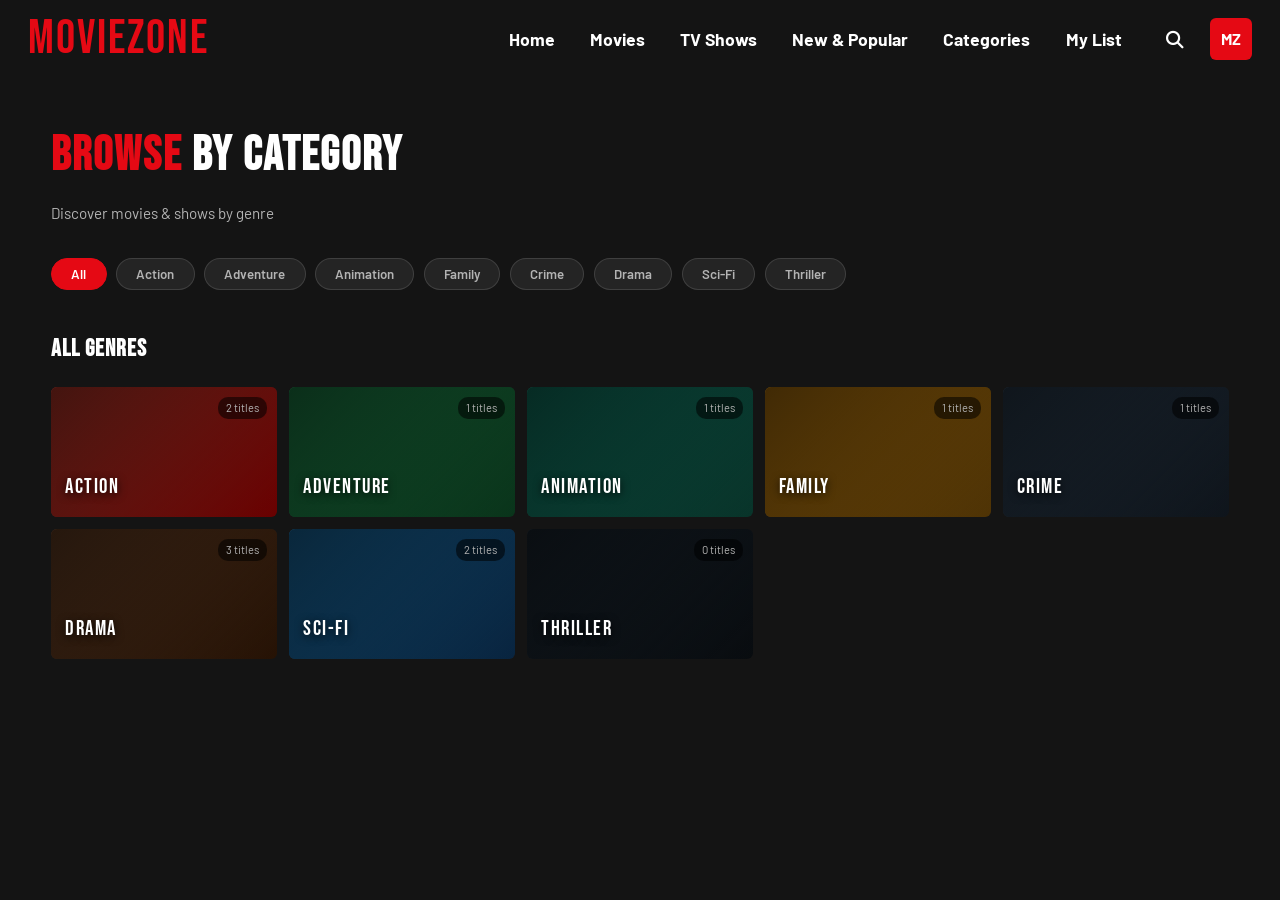
==== Categories (2).html @ 54a7c3cd "Add files via upload" ====
<!DOCTYPE html>
<html lang="en">
<head>
  <meta charset="UTF-8" />
  <meta name="viewport" content="width=device-width, initial-scale=1.0" />
  <title>MovieZone — Categories</title>

  <link rel="preconnect" href="https://fonts.googleapis.com">
  <link rel="preconnect" href="https://fonts.gstatic.com" crossorigin>
  <link href="https://fonts.googleapis.com/css2?family=Bebas+Neue&family=Barlow:wght@300;400;500;600;700&display=swap" rel="stylesheet">
  <link rel="stylesheet" href="https://cdnjs.cloudflare.com/ajax/libs/font-awesome/6.5.0/css/all.min.css">
  <link rel="stylesheet" href="moviezone.css">

  <style>
    /* ============================================
       CATEGORIES PAGE — Extra Styles
       ============================================ */

    .categories-page {
      padding-top: calc(var(--nav-height) + 50px);
      padding-bottom: 80px;
      min-height: 100vh;
    }

    /* ── Page Header ── */
    .categories-header { padding: 0 4% 2rem; }

    .categories-header__title {
      font-family: var(--font-display);
      font-size: clamp(2rem, 5vw, 3rem);
      letter-spacing: 2px;
      color: var(--text-white);
    }

    .categories-header__title span { color: var(--red); }

    .categories-header__subtitle {
      margin-top: 0.4rem;
      font-size: 0.95rem;
      color: var(--text-dim);
    }

    /* ── Genre Filter Bar ── */
    .genre-filter {
      padding: 0 4% 2.5rem;
      display: flex;
      flex-wrap: wrap;
      gap: 0.6rem;
    }

    .genre-filter__btn {
      padding: 0.45rem 1.2rem;
      border-radius: 20px;
      font-size: 0.83rem;
      font-weight: 600;
      background: rgba(255,255,255,0.07);
      border: 1px solid rgba(255,255,255,0.12);
      color: var(--text-dim);
      cursor: pointer;
      transition: all var(--transition);
    }

    .genre-filter__btn:hover {
      background: rgba(229,9,20,0.15);
      border-color: var(--red);
      color: var(--text-white);
    }

    .genre-filter__btn.active {
      background: var(--red);
      border-color: var(--red);
      color: var(--text-white);
    }

    /* ── Genre Cards Grid ── */
    .genre-cards-section { padding: 0 4% 3rem; }

    .genre-cards-section__title {
      font-family: var(--font-display);
      font-size: 1.5rem;
      letter-spacing: 1px;
      color: var(--text-white);
      margin-bottom: 1.2rem;
    }

    .genre-cards-grid {
      display: grid;
      grid-template-columns: repeat(auto-fill, minmax(190px, 1fr));
      gap: 12px;
    }

    .genre-card {
      position: relative;
      height: 130px;
      border-radius: var(--radius-md);
      overflow: hidden;
      cursor: pointer;
      transition: transform 0.3s ease, box-shadow 0.3s ease;
    }

    .genre-card:hover {
      transform: scale(1.05);
      box-shadow: 0 8px 30px rgba(0,0,0,0.6);
    }

    .genre-card__bg {
      position: absolute;
      inset: 0;
      transition: transform 0.4s ease;
    }

    .genre-card:hover .genre-card__bg { transform: scale(1.1); }

    .genre-card__overlay {
      position: absolute;
      inset: 0;
      background: linear-gradient(135deg, rgba(0,0,0,0.65) 0%, rgba(0,0,0,0.15) 100%);
      transition: background var(--transition);
    }

    .genre-card:hover .genre-card__overlay {
      background: linear-gradient(135deg, rgba(229,9,20,0.55) 0%, rgba(0,0,0,0.25) 100%);
    }

    .genre-card__label {
      position: absolute;
      bottom: 14px;
      left: 14px;
      font-family: var(--font-display);
      font-size: 1.3rem;
      letter-spacing: 1.5px;
      color: var(--text-white);
      text-shadow: 0 2px 8px rgba(0,0,0,0.8);
    }

    .genre-card__count {
      position: absolute;
      top: 10px;
      right: 10px;
      background: rgba(0,0,0,0.55);
      color: var(--text-dim);
      font-size: 0.7rem;
      padding: 2px 8px;
      border-radius: 10px;
      backdrop-filter: blur(4px);
    }

    /* ── Movies Section ── */
    .movies-section { padding: 0 4%; }

    .movies-section__header {
      display: flex;
      align-items: center;
      justify-content: space-between;
      margin-bottom: 1.2rem;
    }

    .movies-section__title {
      font-family: var(--font-display);
      font-size: 1.6rem;
      letter-spacing: 1px;
      color: var(--text-white);
    }

    .movies-section__title span { color: var(--red); }

    .movies-section__count {
      font-size: 0.82rem;
      color: var(--text-muted);
    }

    .movies-grid {
      display: grid;
      grid-template-columns: repeat(auto-fill, minmax(165px, 1fr));
      gap: 8px;
    }

    .movies-grid .card { flex: unset; width: 100%; }

    /* ── Controls Bar ── */
    .controls-bar {
      padding: 0 4% 1.5rem;
      display: flex;
      align-items: center;
      justify-content: space-between;
      flex-wrap: wrap;
      gap: 0.8rem;
    }

    .controls-bar__left { display: flex; align-items: center; gap: 0.8rem; }

    .controls-bar__label { font-size: 0.82rem; color: var(--text-muted); }

    .sort-select {
      background: rgba(30,30,30,0.9);
      border: 1px solid rgba(255,255,255,0.12);
      color: var(--text-light);
      font-size: 0.83rem;
      padding: 0.4rem 2rem 0.4rem 0.8rem;
      border-radius: var(--radius-sm);
      cursor: pointer;
      transition: border-color var(--transition);
      appearance: none;
      -webkit-appearance: none;
      background-image: url("data:image/svg+xml,%3Csvg xmlns='http://www.w3.org/2000/svg' width='10' height='6'%3E%3Cpath d='M0 0l5 6 5-6z' fill='%23b3b3b3'/%3E%3C/svg%3E");
      background-repeat: no-repeat;
      background-position: right 0.6rem center;
    }

    .sort-select:focus { outline: none; border-color: var(--red); }

    .view-toggle { display: flex; gap: 0.4rem; }

    .view-toggle__btn {
      width: 34px;
      height: 34px;
      border-radius: var(--radius-sm);
      background: rgba(255,255,255,0.06);
      border: 1px solid rgba(255,255,255,0.1);
      color: var(--text-dim);
      display: flex;
      align-items: center;
      justify-content: center;
      cursor: pointer;
      transition: all var(--transition);
    }

    .view-toggle__btn.active,
    .view-toggle__btn:hover {
      background: var(--red);
      border-color: var(--red);
      color: var(--text-white);
    }

    /* ── Back Button ── */
    .back-btn {
      display: inline-flex;
      align-items: center;
      gap: 0.5rem;
      padding: 0 4% 1.5rem;
      font-size: 0.88rem;
      color: var(--text-dim);
      cursor: pointer;
      transition: color var(--transition);
      background: none;
      border: none;
    }

    .back-btn:hover { color: var(--text-white); }

    /* ── List View ── */
    .movies-list {
      display: flex;
      flex-direction: column;
      gap: 6px;
      padding: 0 4%;
    }

    .list-item {
      display: flex;
      align-items: center;
      gap: 1rem;
      background: rgba(255,255,255,0.03);
      border: 1px solid rgba(255,255,255,0.05);
      border-radius: var(--radius-sm);
      padding: 0.6rem 1rem;
      cursor: pointer;
      transition: background var(--transition), border-color var(--transition);
    }

    .list-item:hover {
      background: rgba(229,9,20,0.08);
      border-color: rgba(229,9,20,0.25);
    }

    .list-item__num {
      font-family: var(--font-display);
      font-size: 1.2rem;
      color: var(--text-muted);
      width: 28px;
      text-align: center;
      flex-shrink: 0;
    }

    .list-item__thumb {
      width: 80px;
      aspect-ratio: 16/9;
      border-radius: 3px;
      object-fit: cover;
      background: var(--bg-card);
      flex-shrink: 0;
    }

    .list-item__info { flex: 1; }

    .list-item__title {
      font-size: 0.9rem;
      font-weight: 600;
      color: var(--text-white);
      margin-bottom: 0.2rem;
    }

    .list-item__meta {
      font-size: 0.75rem;
      color: var(--text-muted);
      display: flex;
      gap: 0.8rem;
      flex-wrap: wrap;
    }

    .list-item__match { color: #46d369; font-weight: 700; }

    .list-item__genres {
      display: flex;
      gap: 0.4rem;
      flex-wrap: wrap;
      margin-top: 0.3rem;
    }

    .list-item__genre-tag {
      font-size: 0.7rem;
      padding: 2px 8px;
      border-radius: 10px;
      background: rgba(255,255,255,0.07);
      border: 1px solid rgba(255,255,255,0.1);
      color: var(--text-dim);
    }

    .list-item__play {
      width: 36px;
      height: 36px;
      border-radius: 50%;
      background: rgba(40,40,40,0.9);
      border: 2px solid rgba(255,255,255,0.2);
      color: var(--text-white);
      display: flex;
      align-items: center;
      justify-content: center;
      flex-shrink: 0;
      transition: all var(--transition);
    }

    .list-item:hover .list-item__play {
      background: var(--text-white);
      color: var(--black);
      border-color: var(--text-white);
    }

    /* ── No Results ── */
    .no-results { padding: 4rem 4%; text-align: center; }
    .no-results__icon { font-size: 3rem; color: var(--text-muted); margin-bottom: 1rem; }
    .no-results__text { font-size: 1.1rem; color: var(--text-dim); }

    /* ── Navbar Dropdown ── */
    .navbar__dropdown {
      position: absolute;
      top: calc(var(--nav-height) - 4px);
      right: 4%;
      min-width: 180px;
      background: rgba(20,20,20,0.97);
      border: 1px solid var(--border-subtle);
      border-radius: var(--radius-md);
      padding: 0.5rem 0;
      opacity: 0;
      pointer-events: none;
      transform: translateY(-6px);
      transition: all 0.2s ease;
      z-index: 999;
    }

    .navbar__dropdown.open {
      opacity: 1;
      pointer-events: all;
      transform: translateY(0);
    }

    .navbar__dropdown a {
      display: block;
      padding: 0.6rem 1.2rem;
      font-size: 0.85rem;
      color: var(--text-dim);
      transition: background var(--transition), color var(--transition);
    }

    .navbar__dropdown a:hover {
      background: rgba(229,9,20,0.1);
      color: var(--text-white);
    }

    .navbar__dropdown hr {
      border: none;
      border-top: 1px solid var(--border-subtle);
      margin: 0.4rem 0;
    }

    .hidden { display: none !important; }

    @media (max-width: 768px) {
      .genre-cards-grid  { grid-template-columns: repeat(auto-fill, minmax(140px, 1fr)); }
      .movies-grid       { grid-template-columns: repeat(auto-fill, minmax(130px, 1fr)); }
    }
  </style>
</head>
<body>

  <!-- ============================================
       NAVBAR
  ============================================ -->
  <nav class="navbar" id="navbar">

    <a href="index.html" class="navbar__logo">MOVIEZONE</a>

    <ul class="navbar__links">
      <li><a href="index.html">Home</a></li>
      <li><a href="search.html">Movies</a></li>
      <li><a href="search.html">TV Shows</a></li>
      <li><a href="search.html">New &amp; Popular</a></li>
      <li><a href="categories.html" class="active">Categories</a></li>
      <li><a href="profile.html">My List</a></li>
    </ul>

    <div class="navbar__right">
      <button id="searchBtn"
        style="background:transparent;border:none;color:var(--text-white);font-size:1.1rem;cursor:pointer;padding:4px;">
        <i class="fa-solid fa-magnifying-glass"></i>
      </button>
      <div class="navbar__avatar" id="avatarBtn">MZ</div>
    </div>

    <div class="navbar__dropdown" id="navDropdown">
      <a href="profile.html">
        <i class="fa-solid fa-user fa-sm" style="margin-right:8px;color:var(--red)"></i>Profile
      </a>
      <a href="profile.html">
        <i class="fa-solid fa-list fa-sm" style="margin-right:8px;color:var(--red)"></i>My List
      </a>
      <hr>
      <a href="login.html">
        <i class="fa-solid fa-right-from-bracket fa-sm" style="margin-right:8px;color:var(--red)"></i>Sign Out
      </a>
    </div>
  </nav>

  <!-- ============================================
       SEARCH OVERLAY
  ============================================ -->
  <div class="search-overlay" id="searchOverlay">
    <div class="search-bar">
      <i class="fa-solid fa-magnifying-glass search-bar__icon"></i>
      <input class="search-bar__input" id="searchInput"
             type="text" placeholder="Search titles, genres…" autocomplete="off">
      <button id="searchClose"
        style="background:transparent;border:none;color:var(--text-muted);font-size:1rem;cursor:pointer;">
        <i class="fa-solid fa-xmark"></i>
      </button>
    </div>
    <div class="search-results" id="searchResults"></div>
  </div>

  <!-- ============================================
       MAIN CONTENT
  ============================================ -->
  <main class="categories-page">

    <div class="categories-header">
      <h1 class="categories-header__title"><span>Browse</span> by Category</h1>
      <p class="categories-header__subtitle">Discover movies &amp; shows by genre</p>
    </div>

    <!-- Filter Bar -->
    <!-- الترتيب: Action, Adventure, Animation, Family, Crime, ثم Drama, Sci-Fi, Thriller في الآخر -->
    <div class="genre-filter" id="genreFilter">
      <button class="genre-filter__btn active" data-genre="all">All</button>
      <button class="genre-filter__btn" data-genre="Action">Action</button>
      <button class="genre-filter__btn" data-genre="Adventure">Adventure</button>
      <button class="genre-filter__btn" data-genre="Animation">Animation</button>
      <button class="genre-filter__btn" data-genre="Family">Family</button>
      <button class="genre-filter__btn" data-genre="Crime">Crime</button>
      <button class="genre-filter__btn" data-genre="Drama">Drama</button>
      <button class="genre-filter__btn" data-genre="Sci-Fi">Sci-Fi</button>
      <button class="genre-filter__btn" data-genre="Thriller">Thriller</button>
    </div>

    <!-- ══ GENRE CARDS VIEW ══ -->
    <div id="genreCardsView">
      <div class="genre-cards-section">
        <h2 class="genre-cards-section__title">All Genres</h2>
        <div class="genre-cards-grid" id="genreCardsGrid"></div>
      </div>
    </div>

    <!-- ══ MOVIES VIEW ══ -->
    <div id="moviesView" class="hidden">

      <button class="back-btn" id="backBtn">
        <i class="fa-solid fa-chevron-left"></i> Back to Categories
      </button>

      <div class="movies-section">
        <div class="movies-section__header">
          <h2 class="movies-section__title" id="moviesViewTitle">Genre</h2>
          <span class="movies-section__count" id="moviesCount"></span>
        </div>
      </div>

      <div class="controls-bar">
        <div class="controls-bar__left">
          <span class="controls-bar__label">Sort by:</span>
          <select class="sort-select" id="sortSelect">
            <option value="default">Default</option>
            <option value="year-desc">Year (Newest)</option>
            <option value="year-asc">Year (Oldest)</option>
            <option value="match">Best Match</option>
            <option value="title">Title A–Z</option>
          </select>
        </div>
        <div class="view-toggle">
          <button class="view-toggle__btn active" id="gridViewBtn" title="Grid view">
            <i class="fa-solid fa-grip"></i>
          </button>
          <button class="view-toggle__btn" id="listViewBtn" title="List view">
            <i class="fa-solid fa-list"></i>
          </button>
        </div>
      </div>

      <div class="movies-section">
        <div class="movies-grid" id="moviesGrid"></div>
      </div>

      <div class="movies-list hidden" id="moviesList"></div>

      <div class="no-results hidden" id="noResults">
        <div class="no-results__icon"><i class="fa-solid fa-film"></i></div>
        <p class="no-results__text">No titles found in this category.</p>
      </div>

    </div>
  </main>

  <script src="moviezone.js"></script>

  <script>
    'use strict';

    /* ============================================
       نفس الأفلام الموجودة في moviezone.js فقط
    ============================================ */
    const allMovies = [
      { id:"1", title:"Inception",    thumb:"images/Inception.webp",    genres:["Action","Sci-Fi"],      year:"2010", duration:"2h 28m", match:"95%" },
      { id:"2", title:"Interstellar", thumb:"images/Interstellar.webp", genres:["Sci-Fi","Drama"],       year:"2014", duration:"2h 49m", match:"97%" },
      { id:"3", title:"Frozen",       thumb:"images/Frozen.webp",       genres:["Animation","Family"],   year:"2013", duration:"1h 42m", match:"90%" },
      { id:"4", title:"Joker",        thumb:"images/Joker.jpg",         genres:["Drama","Crime"],        year:"2019", duration:"2h 2m",  match:"91%" },
      { id:"5", title:"Avengers",     thumb:"images/Avengers.webp",     genres:["Action","Adventure"],   year:"2012", duration:"2h 23m", match:"94%" },
      { id:"6", title:"Titanic",      thumb:"images/Titanic.webp",      genres:["Drama"],                year:"1997", duration:"3h 14m", match:"89%" },
    ];

    /* ── Genre cards — نفس ترتيب الفلتر بار ── */
    /* Action, Adventure, Animation, Family, Crime ثم Drama, Sci-Fi, Thriller */
    const genreData = [
      { name:"Action",    gradient:"#c0392b, #7b0000" },
      { name:"Adventure", gradient:"#1e8449, #0b3d1f" },
      { name:"Animation", gradient:"#117a65, #0a3d31" },
      { name:"Family",    gradient:"#b7770d, #5c3c06" },
      { name:"Crime",     gradient:"#2c3e50, #111820" },
      { name:"Drama",     gradient:"#6b4226, #2c1505" },
      { name:"Sci-Fi",    gradient:"#1a6fa8, #0a2a4a" },
      { name:"Thriller",  gradient:"#1c2833, #0a0e12" },
    ];

    /* ── State ── */
    let currentGenre = "all";
    let currentSort  = "default";

    /* ── DOM ── */
    const genreCardsView  = document.getElementById('genreCardsView');
    const moviesView      = document.getElementById('moviesView');
    const genreCardsGrid  = document.getElementById('genreCardsGrid');
    const moviesGrid      = document.getElementById('moviesGrid');
    const moviesList      = document.getElementById('moviesList');
    const noResults       = document.getElementById('noResults');
    const moviesViewTitle = document.getElementById('moviesViewTitle');
    const moviesCount     = document.getElementById('moviesCount');
    const backBtn         = document.getElementById('backBtn');
    const sortSelect      = document.getElementById('sortSelect');
    const gridViewBtn     = document.getElementById('gridViewBtn');
    const listViewBtn     = document.getElementById('listViewBtn');

    /* ── Build card (same as moviezone.js buildCard) ── */
    function buildCard(movie) {
      return `
        <div class="card">
          <img class="card__thumb" src="${movie.thumb}" alt="${movie.title}"
               onerror="this.style.background='#1a1a1a'">
          <div class="card__overlay"></div>
          <div class="card__info">
            <div class="card__actions">
              <button class="card__action-btn card__action-btn--play">
                <i class="fa-solid fa-play fa-xs"></i>
              </button>
              <button class="card__action-btn">
                <i class="fa-solid fa-plus fa-xs"></i>
              </button>
              <button class="card__action-btn">
                <i class="fa-solid fa-thumbs-up fa-xs"></i>
              </button>
            </div>
            <p class="card__title">${movie.title}</p>
            <div class="card__meta-row">
              <span class="card__match">${movie.match}</span>
              <span class="card__duration">${movie.year}</span>
              <span class="card__duration">${movie.duration}</span>
            </div>
            <p class="card__genres">${movie.genres.join(' · ')}</p>
          </div>
        </div>`;
    }

    /* ── Build list item ── */
    function buildListItem(movie, index) {
      return `
        <div class="list-item">
          <span class="list-item__num">${index + 1}</span>
          <img class="list-item__thumb" src="${movie.thumb}" alt="${movie.title}"
               onerror="this.style.background='#1a1a1a'">
          <div class="list-item__info">
            <p class="list-item__title">${movie.title}</p>
            <div class="list-item__meta">
              <span class="list-item__match">${movie.match} Match</span>
              <span>${movie.year}</span>
              <span>${movie.duration}</span>
            </div>
            <div class="list-item__genres">
              ${movie.genres.map(g => `<span class="list-item__genre-tag">${g}</span>`).join('')}
            </div>
          </div>
          <button class="list-item__play">
            <i class="fa-solid fa-play fa-xs"></i>
          </button>
        </div>`;
    }

    /* ── Filter & sort ── */
    function getMovies(genre) {
      let list = genre === 'all'
        ? [...allMovies]
        : allMovies.filter(m => m.genres.includes(genre));

      switch (currentSort) {
        case 'year-desc': list.sort((a,b) => parseInt(b.year) - parseInt(a.year)); break;
        case 'year-asc':  list.sort((a,b) => parseInt(a.year) - parseInt(b.year)); break;
        case 'match':     list.sort((a,b) => parseInt(b.match) - parseInt(a.match)); break;
        case 'title':     list.sort((a,b) => a.title.localeCompare(b.title)); break;
      }
      return list;
    }

    /* ── Render genre cards ── */
    function renderGenreCards() {
      genreCardsGrid.innerHTML = genreData.map(g => {
        const count = allMovies.filter(m => m.genres.includes(g.name)).length;
        return `
          <div class="genre-card" onclick="showGenreMovies('${g.name}')">
            <div class="genre-card__bg"
                 style="background: linear-gradient(135deg, ${g.gradient});"></div>
            <div class="genre-card__overlay"></div>
            <span class="genre-card__count">${count} titles</span>
            <span class="genre-card__label">${g.name}</span>
          </div>`;
      }).join('');
    }

    /* ── Render movies ── */
    function renderMovies(genre) {
      const filtered = getMovies(genre);

      moviesViewTitle.innerHTML = genre === 'all'
        ? '<span>All</span> Movies'
        : `<span>${genre}</span>`;
      moviesCount.textContent = `${filtered.length} title${filtered.length !== 1 ? 's' : ''}`;

      if (filtered.length === 0) {
        moviesGrid.innerHTML = '';
        moviesList.innerHTML = '';
        noResults.classList.remove('hidden');
        return;
      }

      noResults.classList.add('hidden');
      moviesGrid.innerHTML = filtered.map(m => buildCard(m)).join('');
      moviesList.innerHTML = filtered.map((m,i) => buildListItem(m,i)).join('');
    }

    /* ── Show genre movies ── */
    function showGenreMovies(genre) {
      currentGenre = genre;
      document.querySelectorAll('.genre-filter__btn').forEach(btn => {
        btn.classList.toggle('active', btn.dataset.genre === genre);
      });
      genreCardsView.classList.add('hidden');
      moviesView.classList.remove('hidden');
      renderMovies(genre);
    }

    /* ── Back ── */
    backBtn.addEventListener('click', () => {
      currentGenre = 'all';
      moviesView.classList.add('hidden');
      genreCardsView.classList.remove('hidden');
      document.querySelectorAll('.genre-filter__btn').forEach(btn => {
        btn.classList.toggle('active', btn.dataset.genre === 'all');
      });
    });

    /* ── Filter bar ── */
    document.getElementById('genreFilter').addEventListener('click', e => {
      const btn = e.target.closest('.genre-filter__btn');
      if (!btn) return;
      const genre = btn.dataset.genre;
      document.querySelectorAll('.genre-filter__btn').forEach(b => b.classList.remove('active'));
      btn.classList.add('active');
      if (genre === 'all') {
        moviesView.classList.add('hidden');
        genreCardsView.classList.remove('hidden');
        currentGenre = 'all';
      } else {
        showGenreMovies(genre);
      }
    });

    /* ── Sort ── */
    sortSelect.addEventListener('change', () => {
      currentSort = sortSelect.value;
      if (!moviesView.classList.contains('hidden')) renderMovies(currentGenre);
    });

    /* ── Grid / List toggle ── */
    gridViewBtn.addEventListener('click', () => {
      gridViewBtn.classList.add('active');
      listViewBtn.classList.remove('active');
      moviesGrid.classList.remove('hidden');
      moviesList.classList.add('hidden');
    });

    listViewBtn.addEventListener('click', () => {
      listViewBtn.classList.add('active');
      gridViewBtn.classList.remove('active');
      moviesList.classList.remove('hidden');
      moviesGrid.classList.add('hidden');
    });

    /* ── Navbar scroll ── */
    window.addEventListener('scroll', () => {
      document.getElementById('navbar').classList.toggle('scrolled', window.scrollY > 10);
    });

    /* ── Avatar dropdown ── */
    document.getElementById('avatarBtn').addEventListener('click', e => {
      e.stopPropagation();
      document.getElementById('navDropdown').classList.toggle('open');
    });
    document.addEventListener('click', () => {
      document.getElementById('navDropdown').classList.remove('open');
    });

    /* ── Search overlay ── */
    document.getElementById('searchBtn').addEventListener('click', () => {
      document.getElementById('searchOverlay').classList.add('open');
      document.getElementById('searchInput').focus();
    });

    document.getElementById('searchClose').addEventListener('click', () => {
      document.getElementById('searchOverlay').classList.remove('open');
      document.getElementById('searchInput').value = '';
      document.getElementById('searchResults').innerHTML = '';
    });

    document.getElementById('searchInput').addEventListener('input', function () {
      const query = this.value.toLowerCase().trim();
      const res   = document.getElementById('searchResults');
      if (!query) { res.innerHTML = ''; return; }
      const filtered = allMovies.filter(m =>
        m.title.toLowerCase().includes(query) ||
        m.genres.some(g => g.toLowerCase().includes(query))
      );
      if (!filtered.length) {
        res.innerHTML = `<p class="search-results__title">No results for "${query}"</p>`;
        return;
      }
      res.innerHTML = `
        <p class="search-results__title">Results for "${query}"</p>
        <div class="slider-track" style="flex-wrap:wrap;gap:6px;">
          ${filtered.map(m => buildCard(m)).join('')}
        </div>`;
    });

    /* ── Init ── */
    renderGenreCards();
  </script>

</body>
</html>
---- moviezone.css ----
/* ============================================
   MovieZone — Netflix-Inspired Stylesheet
   ============================================ */

@import url('https://fonts.googleapis.com/css2?family=Bebas+Neue&family=Barlow:wght@300;400;500;600;700&display=swap');

/* ─── CSS Variables ─── */
:root {
  --red:           #E50914;
  --red-hover:     #F40612;
  --red-dark:      #B20710;
  --black:         #000000;
  --bg-dark:       #141414;
  --bg-card:       #1a1a1a;
  --bg-nav:        rgba(20,20,20,0.97);
  --bg-modal:      #181818;
  --text-white:    #FFFFFF;
  --text-light:    #E5E5E5;
  --text-muted:    #808080;
  --text-dim:      #b3b3b3;
  --border-subtle: rgba(255,255,255,0.07);
  --shadow-card:   0 4px 24px rgba(0,0,0,0.7);
  --shadow-hero:   0 0 60px rgba(0,0,0,0.8);
  --radius-sm:     4px;
  --radius-md:     6px;
  --radius-lg:     10px;
  --transition:    0.2s ease;
  --font-display:  'Bebas Neue', sans-serif;
  --font-body:     'Barlow', sans-serif;
  --nav-height:    68px;
}

/* ─── Reset & Base ─── */
*, *::before, *::after {
  margin: 0;
  padding: 0;
  box-sizing: border-box;
}

html {
  scroll-behavior: smooth;
  font-size: 16px;
}

body {
  font-family: var(--font-body);
  background-color: var(--bg-dark);
  color: var(--text-light);
  line-height: 1.6;
  overflow-x: hidden;
  -webkit-font-smoothing: antialiased;
}

a {
  color: inherit;
  text-decoration: none;
}

img {
  display: block;
  max-width: 100%;
}

ul, ol {
  list-style: none;
}

button {
  font-family: var(--font-body);
  cursor: pointer;
  border: none;
  outline: none;
}

input, select {
  font-family: var(--font-body);
}

/* ─── Scrollbar ─── */
::-webkit-scrollbar { width: 6px; }
::-webkit-scrollbar-track { background: var(--black); }
::-webkit-scrollbar-thumb {
  background: var(--red-dark);
  border-radius: 3px;
}
::-webkit-scrollbar-thumb:hover { background: var(--red); }

/* ============================================
   NAVBAR
   ============================================ */
.navbar {
  position: fixed;
  top: 0;
  left: 0;
  width: 100%;
  height: 78px;
  z-index: 1000;
  display: flex;
  align-items: center;
  justify-content: space-between;
  padding: 0 28px;
  background: transparent;
}

.navbar.scrolled {
  background: #111111;

  box-shadow: none;
}

.navbar__logo {
  font-family: var(--font-display);
  font-size: 3rem;
  letter-spacing: 2px;
  color: var(--red);
  line-height: 1;
  user-select: none;
  white-space: nowrap;
}

.navbar__logo span {
  color: var(--red);
}

.navbar__links {
  display: flex !important;
  align-items: center;
  gap: 2.2rem;
  margin-left: auto;
  margin-right: 2.5rem;
}

.navbar__links a {
  font-size: 1.1rem;
  font-weight: 700;
  color: var(--text-white);
  transition: color var(--transition);
}

.navbar__links a:hover,
.navbar__links a.active {
  color: var(--text-white);
}

.navbar__right {
  display: flex;
  align-items: center;
  gap: 1.4rem;
}

.navbar__search-text {
  font-size: 1.1rem;
  font-weight: 700;
  color: var(--text-white);
  transition: color var(--transition);
}

.navbar__search-text:hover {
  color: var(--red);
}

.navbar__search-btn,
.navbar__bell-btn {
  display: none;
}

.navbar__avatar {
  width: 42px;
  height: 42px;
  border-radius: 6px;
  background: var(--red);
  cursor: pointer;
  display: flex;
  align-items: center;
  justify-content: center;
  font-size: 1rem;
  font-weight: 700;
  color: var(--text-white);
  transition: transform var(--transition);
}

.navbar__avatar:hover {
  transform: scale(1.05);
}

/* ============================================
   HERO / BANNER
   ============================================ */
.hero {
  position: relative;
  width: 100%;
  height: 90vh;
  min-height: 520px;
  overflow: hidden;
  display: flex;
  align-items: flex-end;
  padding: 0 4% 8%;
}

.hero__backdrop {
  position: absolute;
  inset: 0;
  background-size: cover;
  background-position: center top;
  background-repeat: no-repeat;
  transform: scale(1.04);
  animation: heroZoom 12s ease-in-out infinite alternate;
}

@keyframes heroZoom {
  from { transform: scale(1.04); }
  to   { transform: scale(1.00); }
}

.hero__overlay {
  position: absolute;
  inset: 0;
  background:
    linear-gradient(to right, rgba(0,0,0,0.85) 0%, rgba(0,0,0,0.3) 55%, transparent 100%),
    linear-gradient(to top, rgba(20,20,20,1) 0%, rgba(20,20,20,0.6) 30%, transparent 60%);
}

.hero__content {
  position: relative;
  z-index: 2;
  max-width: 520px;
}

.hero__badge {
  display: inline-block;
  background: var(--red);
  color: var(--text-white);
  font-size: 0.72rem;
  font-weight: 700;
  letter-spacing: 2px;
  text-transform: uppercase;
  padding: 3px 10px;
  border-radius: 2px;
  margin-bottom: 1rem;
}

.hero__title {
  font-family: var(--font-display);
  font-size: clamp(2.6rem, 6vw, 5rem);
  line-height: 1;
  letter-spacing: 2px;
  color: var(--text-white);
  text-shadow: var(--shadow-hero);
  margin-bottom: 1rem;
}

.hero__meta {
  display: flex;
  align-items: center;
  gap: 1rem;
  margin-bottom: 0.8rem;
  font-size: 0.9rem;
}

.hero__rating {
  color: #46d369;
  font-weight: 700;
}

.hero__year,
.hero__duration {
  color: var(--text-dim);
}

.hero__genres {
  display: flex;
  gap: 0.5rem;
  flex-wrap: wrap;
  margin-bottom: 1.2rem;
}

.hero__genre-tag {
  background: rgba(255,255,255,0.08);
  border: 1px solid rgba(255,255,255,0.12);
  color: var(--text-dim);
  font-size: 0.75rem;
  padding: 3px 10px;
  border-radius: 20px;
}

.hero__description {
  font-size: 1rem;
  color: var(--text-dim);
  line-height: 1.65;
  max-width: 420px;
  margin-bottom: 1.8rem;
  display: -webkit-box;
  -webkit-line-clamp: 3;
  -webkit-box-orient: vertical;
  overflow: hidden;
}

.hero__buttons {
  display: flex;
  gap: 1rem;
  flex-wrap: wrap;
}

/* ============================================
   BUTTONS
   ============================================ */
.btn {
  display: inline-flex;
  align-items: center;
  gap: 0.5rem;
  padding: 0.7rem 1.8rem;
  border-radius: var(--radius-sm);
  font-size: 0.95rem;
  font-weight: 600;
  transition: all var(--transition);
  white-space: nowrap;
  letter-spacing: 0.3px;
}

.btn--primary {
  background: var(--text-white);
  color: var(--black);
}

.btn--primary:hover {
  background: rgba(255,255,255,0.85);
  transform: scale(1.03);
}

.btn--secondary {
  background: rgba(109,109,110,0.7);
  color: var(--text-white);
  backdrop-filter: blur(4px);
}

.btn--secondary:hover {
  background: rgba(109,109,110,0.9);
  transform: scale(1.03);
}

.btn--red {
  background: var(--red);
  color: var(--text-white);
}

.btn--red:hover {
  background: var(--red-hover);
  transform: scale(1.03);
  box-shadow: 0 4px 20px rgba(229,9,20,0.45);
}

.btn--outline {
  background: transparent;
  border: 2px solid rgba(255,255,255,0.5);
  color: var(--text-white);
}

.btn--outline:hover {
  border-color: var(--text-white);
  background: rgba(255,255,255,0.08);
}

.btn--icon {
  width: 44px;
  height: 44px;
  padding: 0;
  border-radius: 50%;
  justify-content: center;
  background: rgba(42,42,42,0.8);
  border: 2px solid rgba(255,255,255,0.3);
  color: var(--text-white);
  font-size: 1rem;
  backdrop-filter: blur(4px);
}

.btn--icon:hover {
  background: rgba(255,255,255,0.15);
  border-color: var(--text-white);
}

/* ============================================
   CONTENT ROWS / SLIDERS
   ============================================ */
.content-section {
  padding: 2rem 0 1rem;
  position: relative;
}

.content-section + .content-section {
  padding-top: 0.5rem;
}

.section-header {
  display: flex;
  align-items: baseline;
  gap: 1rem;
  padding: 0 4%;
  margin-bottom: 1rem;
}

.section-title {
  font-family: var(--font-display);
  font-size: 1.4rem;
  letter-spacing: 1px;
  color: var(--text-white);
}

.section-title--red {
  color: var(--red);
}

.section-see-all {
  font-size: 0.8rem;
  color: var(--red);
  font-weight: 600;
  opacity: 0;
  transition: opacity var(--transition);
  letter-spacing: 0.5px;
  text-transform: uppercase;
}

.content-section:hover .section-see-all {
  opacity: 1;
}

/* ─── Slider ─── */
.slider-wrapper {
  position: relative;
  overflow: hidden;
  padding: 0 4%;
}

.slider-track {
  display: flex;
  gap: 6px;
  transition: transform 0.45s cubic-bezier(0.25, 0.46, 0.45, 0.94);
  will-change: transform;
}

.slider-btn {
  position: absolute;
  top: 0;
  bottom: 0;
  width: 4%;
  min-width: 40px;
  display: flex;
  align-items: center;
  justify-content: center;
  background: rgba(20,20,20,0.5);
  color: var(--text-white);
  font-size: 1.8rem;
  z-index: 10;
  opacity: 0;
  transition: opacity var(--transition), background var(--transition);
  cursor: pointer;
}

.slider-btn:hover { background: rgba(20,20,20,0.85); }
.slider-btn--left  { left: 0;  border-radius: 0 var(--radius-sm) var(--radius-sm) 0; }
.slider-btn--right { right: 0; border-radius: var(--radius-sm) 0 0 var(--radius-sm); }

.slider-wrapper:hover .slider-btn {
  opacity: 1;
}

/* ============================================
   MOVIE / SHOW CARDS
   ============================================ */
.card {
  position: relative;
  flex: 0 0 calc(20% - 5px);
  border-radius: var(--radius-sm);
  overflow: hidden;
  cursor: pointer;
  transition: transform 0.35s cubic-bezier(0.25, 0.46, 0.45, 0.94),
              z-index 0s 0.2s;
}

.card:hover {
  transform: scale(1.22);
  z-index: 50;
  transition: transform 0.35s cubic-bezier(0.25, 0.46, 0.45, 0.94),
              z-index 0s 0s;
}

/* edge cards don't get clipped */
.card:first-child:hover { transform-origin: left center; }
.card:last-child:hover  { transform-origin: right center; }

.card__thumb {
  width: 100%;
  aspect-ratio: 16 / 9;
  object-fit: cover;
  display: block;
  background: var(--bg-card);
}

.card__thumb--placeholder {
  aspect-ratio: 16 / 9;
  background: linear-gradient(135deg, #1a1a1a 0%, #2a2a2a 50%, #1a1a1a 100%);
  display: flex;
  align-items: center;
  justify-content: center;
  font-size: 2.5rem;
  color: rgba(255,255,255,0.08);
}

.card__overlay {
  position: absolute;
  inset: 0;
  background: linear-gradient(to top, rgba(0,0,0,0.9) 0%, rgba(0,0,0,0.2) 50%, transparent 100%);
  opacity: 0;
  transition: opacity 0.3s ease;
}

.card:hover .card__overlay { opacity: 1; }

.card__info {
  position: absolute;
  bottom: 0;
  left: 0;
  right: 0;
  padding: 0.8rem;
  transform: translateY(6px);
  opacity: 0;
  transition: all 0.3s ease;
}

.card:hover .card__info {
  opacity: 1;
  transform: translateY(0);
}

.card__actions {
  display: flex;
  gap: 0.4rem;
  margin-bottom: 0.5rem;
}

.card__action-btn {
  width: 30px;
  height: 30px;
  border-radius: 50%;
  background: rgba(40,40,40,0.9);
  border: 2px solid rgba(255,255,255,0.4);
  color: var(--text-white);
  font-size: 0.75rem;
  display: flex;
  align-items: center;
  justify-content: center;
  transition: all var(--transition);
}

.card__action-btn:hover {
  background: rgba(255,255,255,0.2);
  border-color: var(--text-white);
  transform: scale(1.1);
}

.card__action-btn--play {
  background: var(--text-white);
  border-color: var(--text-white);
  color: var(--black);
}

.card__action-btn--play:hover { background: rgba(255,255,255,0.85); }

.card__action-btn--add { margin-left: auto; }

.card__title {
  font-size: 0.82rem;
  font-weight: 600;
  color: var(--text-white);
  margin-bottom: 0.25rem;
  white-space: nowrap;
  overflow: hidden;
  text-overflow: ellipsis;
}

.card__meta-row {
  display: flex;
  align-items: center;
  gap: 0.5rem;
  font-size: 0.72rem;
}

.card__match {
  color: #46d369;
  font-weight: 700;
}

.card__age-rating {
  border: 1px solid rgba(255,255,255,0.4);
  padding: 1px 4px;
  font-size: 0.65rem;
  color: var(--text-dim);
}

.card__duration {
  color: var(--text-dim);
}

.card__genres {
  font-size: 0.7rem;
  color: var(--text-dim);
  margin-top: 0.3rem;
  white-space: nowrap;
  overflow: hidden;
  text-overflow: ellipsis;
}

/* ─── Card Badge ─── */
.card__badge {
  position: absolute;
  top: 8px;
  left: 8px;
  background: var(--red);
  color: var(--text-white);
  font-size: 0.6rem;
  font-weight: 700;
  letter-spacing: 1px;
  text-transform: uppercase;
  padding: 2px 6px;
  border-radius: 2px;
  z-index: 5;
}

.card__badge--new    { background: #46d369; color: var(--black); }
.card__badge--top10 { background: var(--red); }
.card__badge--hd    { background: rgba(0,0,0,0.7); border: 1px solid rgba(255,255,255,0.3); }

/* ─── Rank Number Card ─── */
.card--ranked .card__rank {
  position: absolute;
  left: -18px;
  bottom: -10px;
  font-family: var(--font-display);
  font-size: 7rem;
  line-height: 1;
  color: transparent;
  -webkit-text-stroke: 3px rgba(255,255,255,0.25);
  user-select: none;
  z-index: 1;
  transition: -webkit-text-stroke var(--transition);
}

.card--ranked:hover .card__rank {
  -webkit-text-stroke: 3px rgba(255,255,255,0.5);
}

/* ─── Portrait Card (for Movies page) ─── */
.card--portrait .card__thumb,
.card--portrait .card__thumb--placeholder {
  aspect-ratio: 2 / 3;
}

/* ============================================
   PROGRESS BAR (Continue Watching)
   ============================================ */
.card__progress {
  position: absolute;
  bottom: 0;
  left: 0;
  right: 0;
  height: 3px;
  background: rgba(255,255,255,0.2);
}

.card__progress-fill {
  height: 100%;
  background: var(--red);
  border-radius: 2px;
}

/* ============================================
   FEATURED / LARGE BILLBOARD CARD
   ============================================ */
.card--featured {
  flex: 0 0 calc(40% - 5px);
}

/* ============================================
   SEARCH
   ============================================ */
.search-overlay {
  position: fixed;
  inset: 0;
  background: rgba(0,0,0,0.92);
  z-index: 900;
  display: flex;
  flex-direction: column;
  align-items: center;
  padding-top: 10vh;
  opacity: 0;
  pointer-events: none;
  transition: opacity 0.25s ease;
}

.search-overlay.open {
  opacity: 1;
  pointer-events: all;
}

.search-bar {
  width: 90%;
  max-width: 640px;
  display: flex;
  align-items: center;
  background: rgba(30,30,30,0.95);
  border: 2px solid rgba(255,255,255,0.12);
  border-radius: var(--radius-md);
  padding: 0 1rem;
  gap: 0.8rem;
  transition: border-color var(--transition);
}

.search-bar:focus-within {
  border-color: var(--red);
}

.search-bar__icon {
  color: var(--text-muted);
  font-size: 1.1rem;
}

.search-bar__input {
  flex: 1;
  background: transparent;
  border: none;
  color: var(--text-white);
  font-size: 1.2rem;
  padding: 1rem 0;
  outline: none;
}

.search-bar__input::placeholder {
  color: var(--text-muted);
}

.search-results {
  width: 90%;
  max-width: 640px;
  margin-top: 1.5rem;
}

.search-results__title {
  font-size: 0.8rem;
  letter-spacing: 1px;
  text-transform: uppercase;
  color: var(--text-muted);
  margin-bottom: 0.8rem;
}

/* ============================================
   MODAL / VIDEO POPUP
   ============================================ */
.modal-backdrop {
  position: fixed;
  inset: 0;
  background: rgba(0,0,0,0.75);
  z-index: 2000;
  display: flex;
  align-items: center;
  justify-content: center;
  opacity: 0;
  pointer-events: none;
  transition: opacity 0.3s ease;
}

.modal-backdrop.open {
  opacity: 1;
  pointer-events: all;
}

.modal {
  width: 90%;
  max-width: 860px;
  background: var(--bg-modal);
  border-radius: var(--radius-lg);
  overflow: hidden;
  transform: scale(0.92) translateY(20px);
  transition: transform 0.35s cubic-bezier(0.25, 0.46, 0.45, 0.94);
  max-height: 90vh;
  overflow-y: auto;
}

.modal-backdrop.open .modal {
  transform: scale(1) translateY(0);
}

.modal__video-area {
  position: relative;
  aspect-ratio: 16 / 9;
  background: var(--black);
  overflow: hidden;
}

.modal__backdrop-img {
  width: 100%;
  height: 100%;
  object-fit: cover;
}

.modal__video-overlay {
  position: absolute;
  inset: 0;
  background: linear-gradient(to top, var(--bg-modal) 0%, transparent 50%);
}

.modal__close-btn {
  position: absolute;
  top: 12px;
  right: 12px;
  width: 36px;
  height: 36px;
  background: rgba(20,20,20,0.8);
  border-radius: 50%;
  display: flex;
  align-items: center;
  justify-content: center;
  color: var(--text-white);
  font-size: 1.1rem;
  transition: background var(--transition);
  z-index: 5;
}

.modal__close-btn:hover { background: rgba(50,50,50,0.95); }

.modal__video-controls {
  position: absolute;
  bottom: 1.5rem;
  left: 1.5rem;
  display: flex;
  gap: 0.6rem;
  z-index: 5;
}

.modal__body {
  padding: 1.5rem 1.8rem 2rem;
}

.modal__meta {
  display: flex;
  align-items: center;
  gap: 1rem;
  margin-bottom: 1rem;
  flex-wrap: wrap;
}

.modal__title {
  font-family: var(--font-display);
  font-size: 2rem;
  letter-spacing: 1px;
  color: var(--text-white);
  margin-bottom: 0.6rem;
}

.modal__match { color: #46d369; font-weight: 700; }
.modal__year  { color: var(--text-dim); }
.modal__hd    {
  border: 1px solid rgba(255,255,255,0.3);
  font-size: 0.7rem;
  padding: 1px 5px;
  color: var(--text-dim);
}

.modal__description {
  font-size: 0.95rem;
  color: var(--text-light);
  line-height: 1.7;
  margin-bottom: 1.2rem;
}

.modal__details {
  display: grid;
  grid-template-columns: 1fr 1fr;
  gap: 0.6rem;
  font-size: 0.85rem;
}

.modal__detail-label {
  color: var(--text-muted);
}

.modal__detail-value {
  color: var(--text-light);
}

/* ─── Episodes ─── */
.episodes-section { margin-top: 1.5rem; }

.episodes-section__title {
  font-family: var(--font-display);
  letter-spacing: 1px;
  font-size: 1.3rem;
  color: var(--text-white);
  margin-bottom: 0.8rem;
}

.episode-item {
  display: flex;
  gap: 1rem;
  padding: 0.8rem 0;
  border-bottom: 1px solid var(--border-subtle);
  transition: background var(--transition);
  border-radius: var(--radius-sm);
  cursor: pointer;
}

.episode-item:hover { background: rgba(255,255,255,0.04); }

.episode-item__num {
  color: var(--text-muted);
  font-size: 1.3rem;
  font-weight: 300;
  min-width: 28px;
  text-align: center;
  padding-top: 0.2rem;
}

.episode-item__thumb {
  width: 130px;
  flex-shrink: 0;
  border-radius: var(--radius-sm);
  overflow: hidden;
  aspect-ratio: 16 / 9;
  background: var(--bg-card);
}

.episode-item__thumb img {
  width: 100%;
  height: 100%;
  object-fit: cover;
}

.episode-item__info { flex: 1; }

.episode-item__title-row {
  display: flex;
  justify-content: space-between;
  margin-bottom: 0.3rem;
}

.episode-item__title {
  font-size: 0.9rem;
  font-weight: 600;
  color: var(--text-white);
}

.episode-item__duration {
  font-size: 0.8rem;
  color: var(--text-muted);
}

.episode-item__desc {
  font-size: 0.8rem;
  color: var(--text-dim);
  display: -webkit-box;
  -webkit-line-clamp: 2;
  -webkit-box-orient: vertical;
  overflow: hidden;
}

/* ============================================
   GENRE TAGS
   ============================================ */
.genre-tag {
  display: inline-block;
  padding: 0.4rem 1rem;
  border-radius: 20px;
  font-size: 0.82rem;
  font-weight: 500;
  background: rgba(255,255,255,0.06);
  border: 1px solid rgba(255,255,255,0.1);
  color: var(--text-dim);
  cursor: pointer;
  transition: all var(--transition);
}

.genre-tag:hover,
.genre-tag.active {
  background: var(--red);
  border-color: var(--red);
  color: var(--text-white);
}

/* ============================================
   FOOTER
   ============================================ */
.footer {
  padding: 4rem 4% 2rem;
  border-top: 1px solid var(--border-subtle);
  margin-top: 3rem;
}

.footer__top {
  display: flex;
  justify-content: space-between;
  flex-wrap: wrap;
  gap: 2rem;
  margin-bottom: 2.5rem;
}

.footer__logo {
  font-family: var(--font-display);
  font-size: 1.8rem;
  letter-spacing: 3px;
  color: var(--red);
}

.footer__logo span { color: var(--text-white); }

.footer__columns {
  display: flex;
  gap: 3rem;
  flex-wrap: wrap;
}

.footer__col-title {
  font-size: 0.78rem;
  font-weight: 700;
  letter-spacing: 1.5px;
  text-transform: uppercase;
  color: var(--text-muted);
  margin-bottom: 1rem;
}

.footer__col ul {
  display: flex;
  flex-direction: column;
  gap: 0.55rem;
}

.footer__col a {
  font-size: 0.85rem;
  color: var(--text-muted);
  transition: color var(--transition);
}

.footer__col a:hover { color: var(--text-white); }

.footer__social {
  display: flex;
  gap: 1rem;
}

.footer__social-icon {
  width: 36px;
  height: 36px;
  border-radius: 50%;
  background: rgba(255,255,255,0.06);
  border: 1px solid var(--border-subtle);
  display: flex;
  align-items: center;
  justify-content: center;
  color: var(--text-muted);
  font-size: 0.9rem;
  transition: all var(--transition);
}

.footer__social-icon:hover {
  background: var(--red);
  border-color: var(--red);
  color: var(--text-white);
}

.footer__bottom {
  padding-top: 1.5rem;
  border-top: 1px solid var(--border-subtle);
  display: flex;
  justify-content: space-between;
  align-items: center;
  flex-wrap: wrap;
  gap: 1rem;
}

.footer__copy {
  font-size: 0.78rem;
  color: var(--text-muted);
}

.footer__lang-select {
  background: transparent;
  border: 1px solid rgba(255,255,255,0.2);
  color: var(--text-dim);
  padding: 0.35rem 0.8rem;
  border-radius: var(--radius-sm);
  font-size: 0.8rem;
  cursor: pointer;
}

/* ============================================
   PAGE HEADER
   ============================================ */
.page-header {
  padding-top: calc(var(--nav-height) + 2rem);
  padding-left: 4%;
  padding-right: 4%;
  padding-bottom: 1.5rem;
}

.page-header__title {
  font-family: var(--font-display);
  font-size: 2.2rem;
  letter-spacing: 2px;
  color: var(--text-white);
  margin-bottom: 1rem;
}

.page-header__filters {
  display: flex;
  gap: 0.5rem;
  flex-wrap: wrap;
}

/* ============================================
   GRID VIEW
   ============================================ */
.grid-view {
  padding: 0 4%;
  display: grid;
  grid-template-columns: repeat(auto-fill, minmax(200px, 1fr));
  gap: 0.4rem;
}

/* ============================================
   TOASTS / NOTIFICATIONS
   ============================================ */
.toast-container {
  position: fixed;
  bottom: 2rem;
  right: 2rem;
  z-index: 9999;
  display: flex;
  flex-direction: column;
  gap: 0.5rem;
}

.toast {
  background: rgba(30,30,30,0.97);
  border: 1px solid var(--border-subtle);
  border-left: 4px solid var(--red);
  color: var(--text-light);
  padding: 0.8rem 1.2rem;
  border-radius: var(--radius-md);
  font-size: 0.88rem;
  min-width: 240px;
  box-shadow: var(--shadow-card);
  animation: toastIn 0.3s ease;
}

.toast--success { border-left-color: #46d369; }
.toast--info    { border-left-color: #54b3d6; }

@keyframes toastIn {
  from { opacity: 0; transform: translateX(20px); }
  to   { opacity: 1; transform: translateX(0); }
}

/* ============================================
   LOADING SPINNER
   ============================================ */
.spinner {
  width: 40px;
  height: 40px;
  border: 3px solid rgba(255,255,255,0.08);
  border-top-color: var(--red);
  border-radius: 50%;
  animation: spin 0.7s linear infinite;
  margin: 2rem auto;
}

@keyframes spin {
  to { transform: rotate(360deg); }
}

/* ─── Skeleton Loader ─── */
.skeleton {
  background: linear-gradient(90deg, #1a1a1a 25%, #242424 50%, #1a1a1a 75%);
  background-size: 200% 100%;
  animation: shimmer 1.5s infinite;
  border-radius: var(--radius-sm);
}

@keyframes shimmer {
  from { background-position: 200% 0; }
  to   { background-position: -200% 0; }
}

/* ============================================
   MY LIST PAGE
   ============================================ */
.watchlist-empty {
  display: flex;
  flex-direction: column;
  align-items: center;
  justify-content: center;
  padding: 6rem 2rem;
  text-align: center;
  gap: 1rem;
}

.watchlist-empty__icon {
  font-size: 4rem;
  color: rgba(255,255,255,0.12);
  margin-bottom: 0.5rem;
}

.watchlist-empty__title {
  font-family: var(--font-display);
  font-size: 1.6rem;
  letter-spacing: 1px;
  color: var(--text-white);
}

.watchlist-empty__subtitle {
  font-size: 0.95rem;
  color: var(--text-muted);
  max-width: 360px;
}

/* ============================================
   PROFILE PAGE
   ============================================ */
.profile-grid {
  display: flex;
  gap: 2rem;
  flex-wrap: wrap;
  padding: 2rem 4%;
}

.profile-card {
  background: var(--bg-card);
  border: 1px solid var(--border-subtle);
  border-radius: var(--radius-lg);
  padding: 2rem;
  flex: 1;
  min-width: 260px;
  text-align: center;
}

.profile-card__avatar {
  width: 80px;
  height: 80px;
  border-radius: var(--radius-md);
  background: linear-gradient(135deg, var(--red-dark), var(--red));
  margin: 0 auto 1rem;
  display: flex;
  align-items: center;
  justify-content: center;
  font-family: var(--font-display);
  font-size: 2.5rem;
  color: var(--text-white);
}

.profile-card__name {
  font-size: 1.1rem;
  font-weight: 600;
  color: var(--text-white);
  margin-bottom: 0.25rem;
}

.profile-card__email {
  font-size: 0.82rem;
  color: var(--text-muted);
}

/* ============================================
   RESPONSIVE BREAKPOINTS
   ============================================ */

/* Tablet */
@media (max-width: 1024px) {
  .card { flex: 0 0 calc(25% - 5px); }
  .hero { height: 70vh; }
}

/* Mobile L */
@media (max-width: 768px) {
  :root { --nav-height: 56px; }

  .navbar {
    height: auto;
    padding: 1rem;
    flex-wrap: wrap;
    gap: 1rem;
  }

  .navbar__logo {
    font-size: 2.2rem;
  }

  .navbar__links {
    display: flex !important;
    flex-wrap: wrap;
    gap: 1rem;
    margin: 0;
    width: 100%;
    justify-content: center;
  }

  .navbar__links a {
    font-size: 0.95rem;
  }

  .navbar__right {
    width: 100%;
    justify-content: center;
  }

/* Mobile S */
@media (max-width: 480px) {
  .card { flex: 0 0 calc(50% - 5px); }

  .hero__buttons { gap: 0.6rem; }
  .btn { padding: 0.6rem 1.2rem; font-size: 0.85rem; }

  .section-title { font-size: 1.1rem; }

  .episode-item__thumb { width: 90px; }
}

/* ============================================
   UTILITY CLASSES
   ============================================ */
.sr-only {
  position: absolute;
  width: 1px;
  height: 1px;
  overflow: hidden;
  clip: rect(0 0 0 0);
  white-space: nowrap;
}

.text-red   { color: var(--red); }
.text-green { color: #46d369; }
.text-muted { color: var(--text-muted); }
.text-white { color: var(--text-white); }

.d-flex  { display: flex; }
.d-none  { display: none; }
.d-block { display: block; }

.mt-1 { margin-top: 0.5rem; }
.mt-2 { margin-top: 1rem; }
.mt-3 { margin-top: 1.5rem; }
.mb-1 { margin-bottom: 0.5rem; }
.mb-2 { margin-bottom: 1rem; }

.p-4 { padding: 0 4%; }

.truncate {
  white-space: nowrap;
  overflow: hidden;
  text-overflow: ellipsis;
}
/* Search page  */
.search-overlay.open {
  opacity: 1 !important;
  pointer-events: auto !important;
  display: flex !important;
  flex-direction: column;
  align-items: center !important;
  justify-content: flex-start !important;
  padding-top: 120px !important;
  background: transparent !important;
  position: static !important;
}

.search-overlay.open .search-bar {
  width: 80% !important;
  max-width: 1100px !important;
  margin: 0 auto !important;
}

.search-overlay.open .search-results {
  width: 80% !important;
  max-width: 1100px !important;
  margin-top: 30px !important;
}
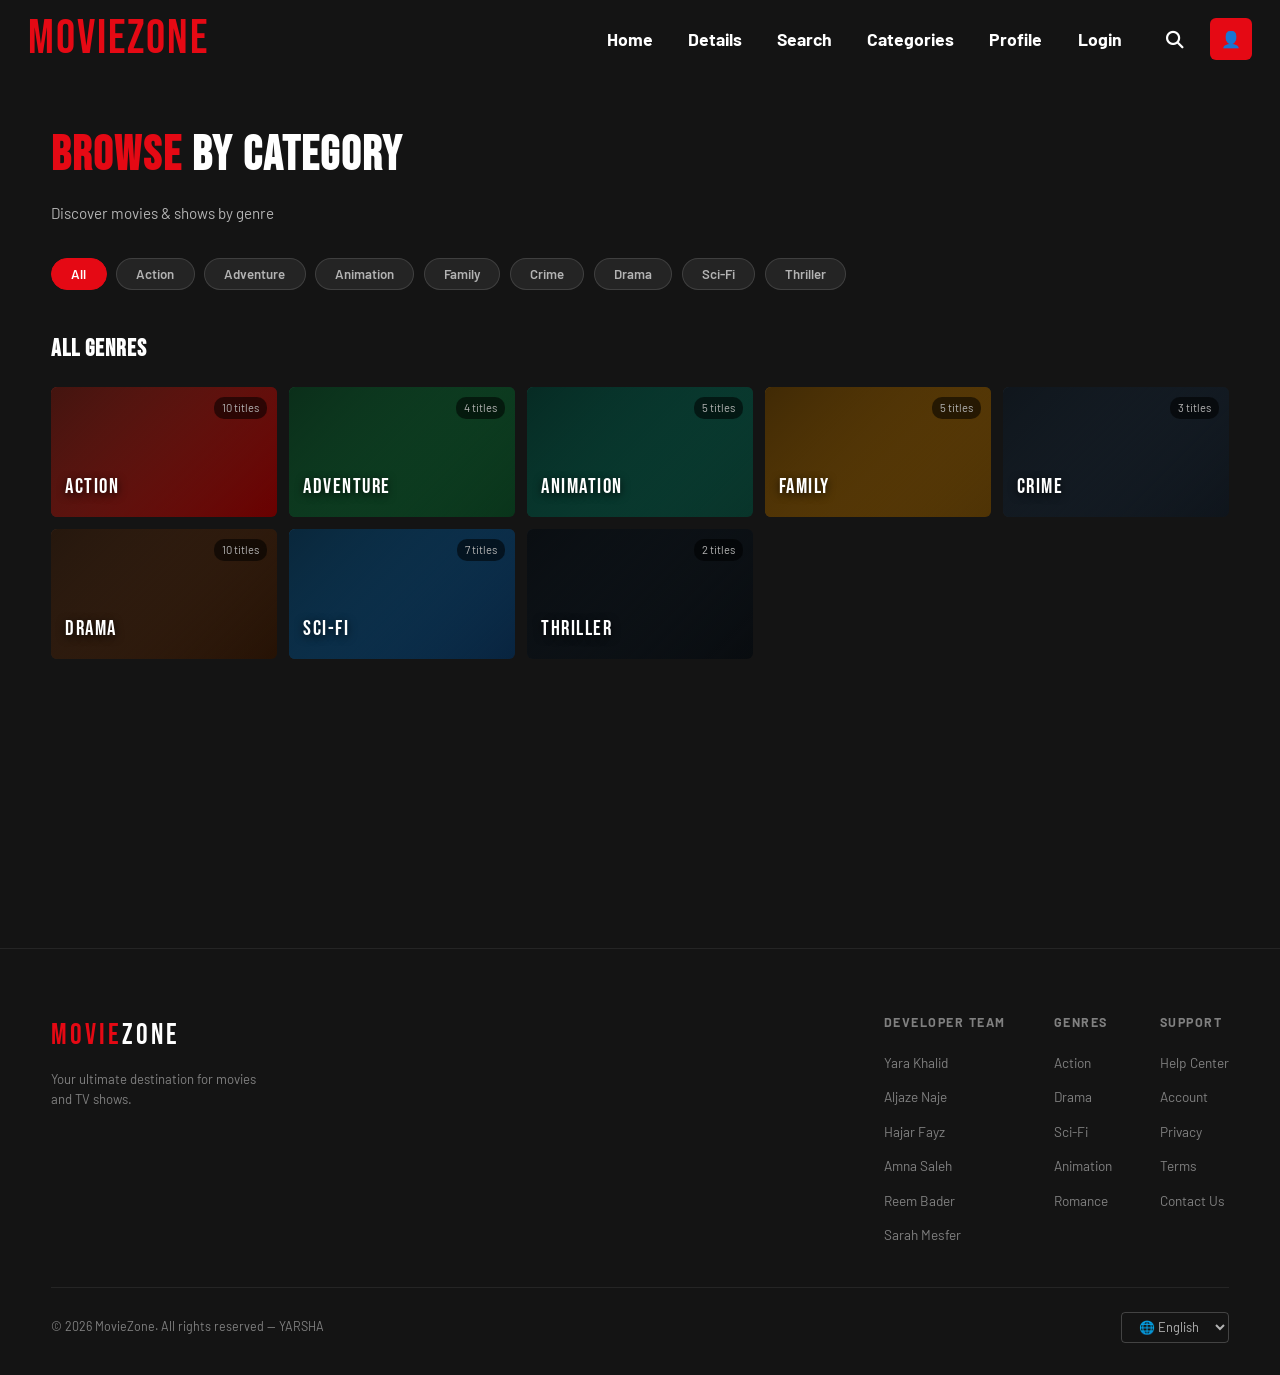
==== commit 0f9f7c28: "Add files via upload" ====
--- a/Categories (2).html
+++ b/Categories (2).html
@@ -12,9 +12,6 @@
   <link rel="stylesheet" href="moviezone.css">
 
   <style>
-    /* ============================================
-       CATEGORIES PAGE — Extra Styles
-       ============================================ */
 
     .categories-page {
       padding-top: calc(var(--nav-height) + 50px);
@@ -412,11 +409,11 @@
 
     <ul class="navbar__links">
       <li><a href="index.html">Home</a></li>
-      <li><a href="search.html">Movies</a></li>
-      <li><a href="search.html">TV Shows</a></li>
-      <li><a href="search.html">New &amp; Popular</a></li>
+      <li><a href="details.html">Details</a></li>
+      <li><a href="search.html">Search</a></li>
       <li><a href="categories.html" class="active">Categories</a></li>
-      <li><a href="profile.html">My List</a></li>
+      <li><a href="profile.html">Profile</a></li>
+       <li><a href="login.html">Login</a></li>
     </ul>
 
     <div class="navbar__right">
@@ -424,7 +421,7 @@
         style="background:transparent;border:none;color:var(--text-white);font-size:1.1rem;cursor:pointer;padding:4px;">
         <i class="fa-solid fa-magnifying-glass"></i>
       </button>
-      <div class="navbar__avatar" id="avatarBtn">MZ</div>
+      <div class="navbar__avatar" id="avatarBtn">👤</div>
     </div>
 
     <div class="navbar__dropdown" id="navDropdown">
@@ -553,6 +550,32 @@
       { id:"4", title:"Joker",        thumb:"images/Joker.jpg",         genres:["Drama","Crime"],        year:"2019", duration:"2h 2m",  match:"91%" },
       { id:"5", title:"Avengers",     thumb:"images/Avengers.webp",     genres:["Action","Adventure"],   year:"2012", duration:"2h 23m", match:"94%" },
       { id:"6", title:"Titanic",      thumb:"images/Titanic.webp",      genres:["Drama"],                year:"1997", duration:"3h 14m", match:"89%" },
+    { id:"ar1", title:"Shabab Al Bomb",              thumb:"https://assets.voxcinemas.com/posters/P_HO00011012.jpg",                                       genres:["Comedy","Family"],       year:"2026", duration:"1h 55m", match:"96%", desc:"A group of young men find themselves facing a gang of forty. Amer's courage and innovative ideas turn enemies into heroes.",                                                                                              director:"حمد الحارثي",       lang:"Arabic"  },
+      { id:"m8",  title:"Siwar",                        thumb:"https://cdn.al-ain.com/lg/images/2025/7/20/205-094545-437490.jpg-2-.jpg",                      genres:["Drama","Family"],        year:"2025", duration:"2h 0m",  match:"94%", desc:"A Saudi drama inspired by true 2003 events. Two newborns — one Saudi, one Turkish — switched in a Najran hospital. Explores identity and belonging across two families in distinct cultural environments.",  director:"Osama Al-Khuraiji", lang:"Arabic"  },
+      { id:"ar3", title:"Mandoob",                      thumb:"https://i.ytimg.com/vi/kbfEXH6T4vA/maxresdefault.jpg",                                         genres:["Drama","Thriller"],      year:"2023", duration:"2h 2m",  match:"91%", desc:"A delivery driver is pulled into an underworld of secrets and moral dilemmas in Riyadh.",                                                                                                                        director:"Ali Kalthami",      lang:"Arabic"  },
+      { id:"ar2", title:"Norah",                        thumb:"https://tse1.mm.bing.net/th/id/OIP.-9ilX7RuwAkUZQdby9I0iAHaK7?rs=1&pid=ImgDetMain&o=7&rm=3", genres:["Drama"],                 year:"2023", duration:"1h 42m", match:"93%", desc:"A Saudi girl seeks freedom and self-expression in 1990s rural Saudi Arabia.",                                                                                                                          director:"Tawfik Alzaidi",    lang:"Arabic"  },
+      // International
+      { id:"m1",  title:"Dune: Part Two",               thumb:"https://image.tmdb.org/t/p/w500/1pdfLvkbY9ohJlCjQH2CZjjYVvJ.jpg",                             genres:["Sci-Fi","Adventure"],    year:"2024", duration:"2h 46m", match:"97%", desc:"Paul Atreides unites with the Fremen to seek revenge against the conspirators who destroyed his family.",                                                                                           director:"Denis Villeneuve",  lang:"English" },
+      { id:"m2",  title:"Oppenheimer",                  thumb:"https://image.tmdb.org/t/p/w500/8Gxv8gSFCU0XGDykEGv7zR1n2ua.jpg",                             genres:["Drama","History"],       year:"2023", duration:"3h 0m",  match:"98%", desc:"The story of J. Robert Oppenheimer and his role in the development of the atomic bomb during World War II.",                                                                                         director:"Christopher Nolan", lang:"English" },
+      { id:"m3",  title:"Deadpool & Wolverine",         thumb:"https://image.tmdb.org/t/p/w500/8cdWjvZQUExUUTzyp4t6EDMubfO.jpg",                             genres:["Action","Comedy"],       year:"2024", duration:"2h 8m",  match:"95%", desc:"Deadpool is recruited by the TVA and forced to team up with an unlikely Wolverine.",                                                                                                              director:"Shawn Levy",        lang:"English" },
+      { id:"m4",  title:"Gladiator II",                 thumb:"https://image.tmdb.org/t/p/w500/2cxhvwyEwRlysAmRH4iodkvo0z5.jpg",                             genres:["Action","Drama"],        year:"2024", duration:"2h 28m", match:"93%", desc:"Years after witnessing the death of Maximus, Lucius must enter the Colosseum to fight for Rome's future.",                                                                                     director:"Ridley Scott",      lang:"English" },
+      { id:"m5",  title:"Alien: Romulus",               thumb:"https://image.tmdb.org/t/p/w500/b33nnKl1GSFbao4l3fZDDqsMx0F.jpg",                             genres:["Horror","Sci-Fi"],       year:"2024", duration:"1h 59m", match:"91%", desc:"Young colonizers face the most terrifying life form in the universe aboard an abandoned space station.",                                                                                       director:"Fede Álvarez",      lang:"English" },
+      { id:"m6",  title:"Inside Out 2",                 thumb:"https://image.tmdb.org/t/p/w500/vpnVM9B6NMmQpWeZvzLvDESb2QY.jpg",                             genres:["Animation","Family"],    year:"2024", duration:"1h 40m", match:"96%", desc:"Riley enters high school and a new emotion — Anxiety — crashes Headquarters.",                                                                                                               director:"Kelsey Mann",       lang:"English" },
+      { id:"m7",  title:"Planet of the Apes",           thumb:"https://image.tmdb.org/t/p/w500/gKkl37BQuKTanygYQG1pyYgLVgf.jpg",                             genres:["Sci-Fi","Action"],       year:"2024", duration:"2h 25m", match:"92%", desc:"A new tyrannical ape leader builds an empire as a young human rises to challenge him.",                                                                                                      director:"Wes Ball",          lang:"English" },
+      { id:"m11", title:"Nosferatu",                    thumb:"https://image.tmdb.org/t/p/w500/5qGIxdEO841C0tdY8vOdLoRVrr0.jpg",                             genres:["Horror","Gothic"],       year:"2024", duration:"2h 12m", match:"91%", desc:"A gothic tale of obsession between a haunted young woman and a terrifying ancient vampire who stalks her soul.",                                                                         director:"Robert Eggers",     lang:"English" },
+      { id:"m12", title:"Inception",                    thumb:"https://image.tmdb.org/t/p/w500/oYuLEt3zVCKq57qu2F8dT7NIa6f.jpg",                             genres:["Action","Sci-Fi"],       year:"2010", duration:"2h 28m", match:"95%", desc:"A thief who steals corporate secrets through dream-sharing technology is given the impossible task of planting an idea.",                                                                   director:"Christopher Nolan", lang:"English" },
+      { id:"m13", title:"Interstellar",                 thumb:"https://image.tmdb.org/t/p/w500/gEU2QniE6E77NI6lCU6MxlNBvIx.jpg",                             genres:["Sci-Fi","Drama"],        year:"2014", duration:"2h 49m", match:"97%", desc:"A team of explorers travel through a wormhole to ensure humanity's survival beyond our galaxy.",                                                                                       director:"Christopher Nolan", lang:"English" },
+      { id:"m14", title:"The Dark Knight",              thumb:"https://image.tmdb.org/t/p/w500/qJ2tW6WMUDux911r6m7haRef0WH.jpg",                             genres:["Action","Crime"],        year:"2008", duration:"2h 32m", match:"99%", desc:"Batman faces the Joker, a criminal mastermind who plunges Gotham City into devastating anarchy and chaos.",                                                                           director:"Christopher Nolan", lang:"English" },
+      { id:"m15", title:"Avengers: Endgame",            thumb:"https://image.tmdb.org/t/p/w500/or06FN3Dka5tukK1e9sl16pB3iy.jpg",                             genres:["Action","Adventure"],    year:"2019", duration:"3h 2m",  match:"96%", desc:"After the devastating events of Infinity War, the Avengers assemble for one final stand against Thanos.",                                                                               director:"Russo Brothers",    lang:"English" },
+      { id:"m16", title:"Joker",                        thumb:"https://image.tmdb.org/t/p/w500/udDclJoHjfjb8Ekgsd4FDteOkCU.jpg",                             genres:["Drama","Crime"],         year:"2019", duration:"2h 2m",  match:"91%", desc:"In Gotham City, a mentally troubled comedian embarks on a downward spiral that leads to a social revolution.",                                                                       director:"Todd Phillips",     lang:"English" },
+      { id:"m17", title:"The Wild Robot",               thumb:"https://image.tmdb.org/t/p/w500/wTnV3PCVW5O92JMrFvvrRcV39RU.jpg",                             genres:["Animation","Family"],    year:"2024", duration:"1h 41m", match:"97%", desc:"A robot stranded on a wild island must adapt to nature and care for an orphaned gosling to survive.",                                                                               director:"Chris Sanders",     lang:"English" },
+      { id:"m18", title:"Moana 2",                      thumb:"https://image.tmdb.org/t/p/w500/aLVkiINlIeCkcZIzb7XHzPYgO6L.jpg",                             genres:["Animation","Adventure"], year:"2024", duration:"1h 40m", match:"89%", desc:"Moana sets sail on a daring expedition to the far seas of Oceania and encounters new lands and ancient perils.",                                                                     director:"David Derrick Jr.", lang:"English" },
+      { id:"m19", title:"Kung Fu Panda 4",              thumb:"https://image.tmdb.org/t/p/w500/kDp1vUBnMpe8ak4rjgl3cLELqjU.jpg",                             genres:["Animation","Action"],    year:"2024", duration:"1h 34m", match:"88%", desc:"Po must train a new Dragon Warrior while facing a cunning shape-shifting villain threatening the Valley of Peace.",                                                                  director:"Mike Mitchell",     lang:"English" },
+      { id:"m20", title:"A Quiet Place: Day One",       thumb:"https://image.tmdb.org/t/p/w500/yrpPYKijwdMHyTGIOd1iK1h0Xno.jpg",                             genres:["Horror","Thriller"],     year:"2024", duration:"1h 39m", match:"90%", desc:"Experience the first terrifying hours of the alien invasion — the day the world went quiet.",                                                                                    director:"Michael Sarnoski",  lang:"English" },
+      { id:"m21", title:"Longlegs",                     thumb:"https://image.tmdb.org/t/p/w500/ljqXKkpJbVJQfFClkTxjFsV4EAD.jpg",                             genres:["Horror","Mystery"],      year:"2024", duration:"1h 41m", match:"87%", desc:"An FBI agent investigating a string of murders uncovers terrifying evidence of the occult tied to a serial killer.",                                                                 director:"Osgood Perkins",    lang:"English" },
+      { id:"m22", title:"Captain America: Brave New World", thumb:"https://image.tmdb.org/t/p/w500/pzIddUEMWhWzfvLI3TwxUG2wGoi.jpg",                        genres:["Action","Superhero"],    year:"2025", duration:"1h 58m", match:"87%", desc:"Sam Wilson's Captain America faces a global incident and a conspiracy threatening world peace.",                                                                                   director:"Julius Onah",       lang:"English" },
+      { id:"m25", title:"Wicked",                       thumb:"https://image.tmdb.org/t/p/w500/c5Tqxeo1UpBvnAc3csUm7j3hlQl.jpg",                             genres:["Musical","Fantasy"],     year:"2024", duration:"2h 40m", match:"93%", desc:"The untold story of the witches of Oz, long before Dorothy arrived — a powerful story of friendship and courage.",                                                                  director:"Jon M. Chu",        lang:"English" },
+    
     ];
 
     /* ── Genre cards — نفس ترتيب الفلتر بار ── */
@@ -797,6 +820,54 @@
     /* ── Init ── */
     renderGenreCards();
   </script>
-
+  <footer class="footer">
+    <div class="footer__top">
+      <div>
+        <div class="footer__logo">MOVIE<span>ZONE</span></div>
+        <p style="font-size:0.82rem;color:var(--text-muted);margin-top:0.6rem;max-width:220px;line-height:1.55;">
+          Your ultimate destination for movies and TV shows.
+        </p>
+      </div>
+      <div class="footer__columns">
+        <div class="footer__col">
+          <p class="footer__col-title">Developer Team</p>
+          <ul>
+            <li><a href="">Yara Khalid</a></li>
+            <li><a href="">Aljaze Naje</a></li>
+            <li><a href="">Hajar Fayz</a></li>
+            <li><a href="">Amna Saleh</a></li>
+            <li><a href="">Reem Bader</a></li>
+            <li><a href="">Sarah Mesfer</a></li>
+          </ul>
+        </div>
+        <div class="footer__col">
+          <p class="footer__col-title">Genres</p>
+          <ul>
+            <li><a href="#">Action</a></li>
+            <li><a href="#">Drama</a></li>
+            <li><a href="#">Sci-Fi</a></li>
+            <li><a href="#">Animation</a></li>
+            <li><a href="#">Romance</a></li>
+          </ul>
+        </div>
+        <div class="footer__col">
+          <p class="footer__col-title">Support</p>
+          <ul>
+            <li><a href="#">Help Center</a></li>
+            <li><a href="#">Account</a></li>
+            <li><a href="#">Privacy</a></li>
+            <li><a href="#">Terms</a></li>
+            <li><a href="#">Contact Us</a></li>
+          </ul>
+        </div>
+      </div>
+    </div>
+    <div class="footer__bottom">
+      <p class="footer__copy">&copy; 2026 MovieZone. All rights reserved — YARSHA</p>
+      <select class="footer__lang-select">
+        <option value="en">🌐 English</option>
+      </select>
+    </div>
+  </footer>
 </body>
 </html>
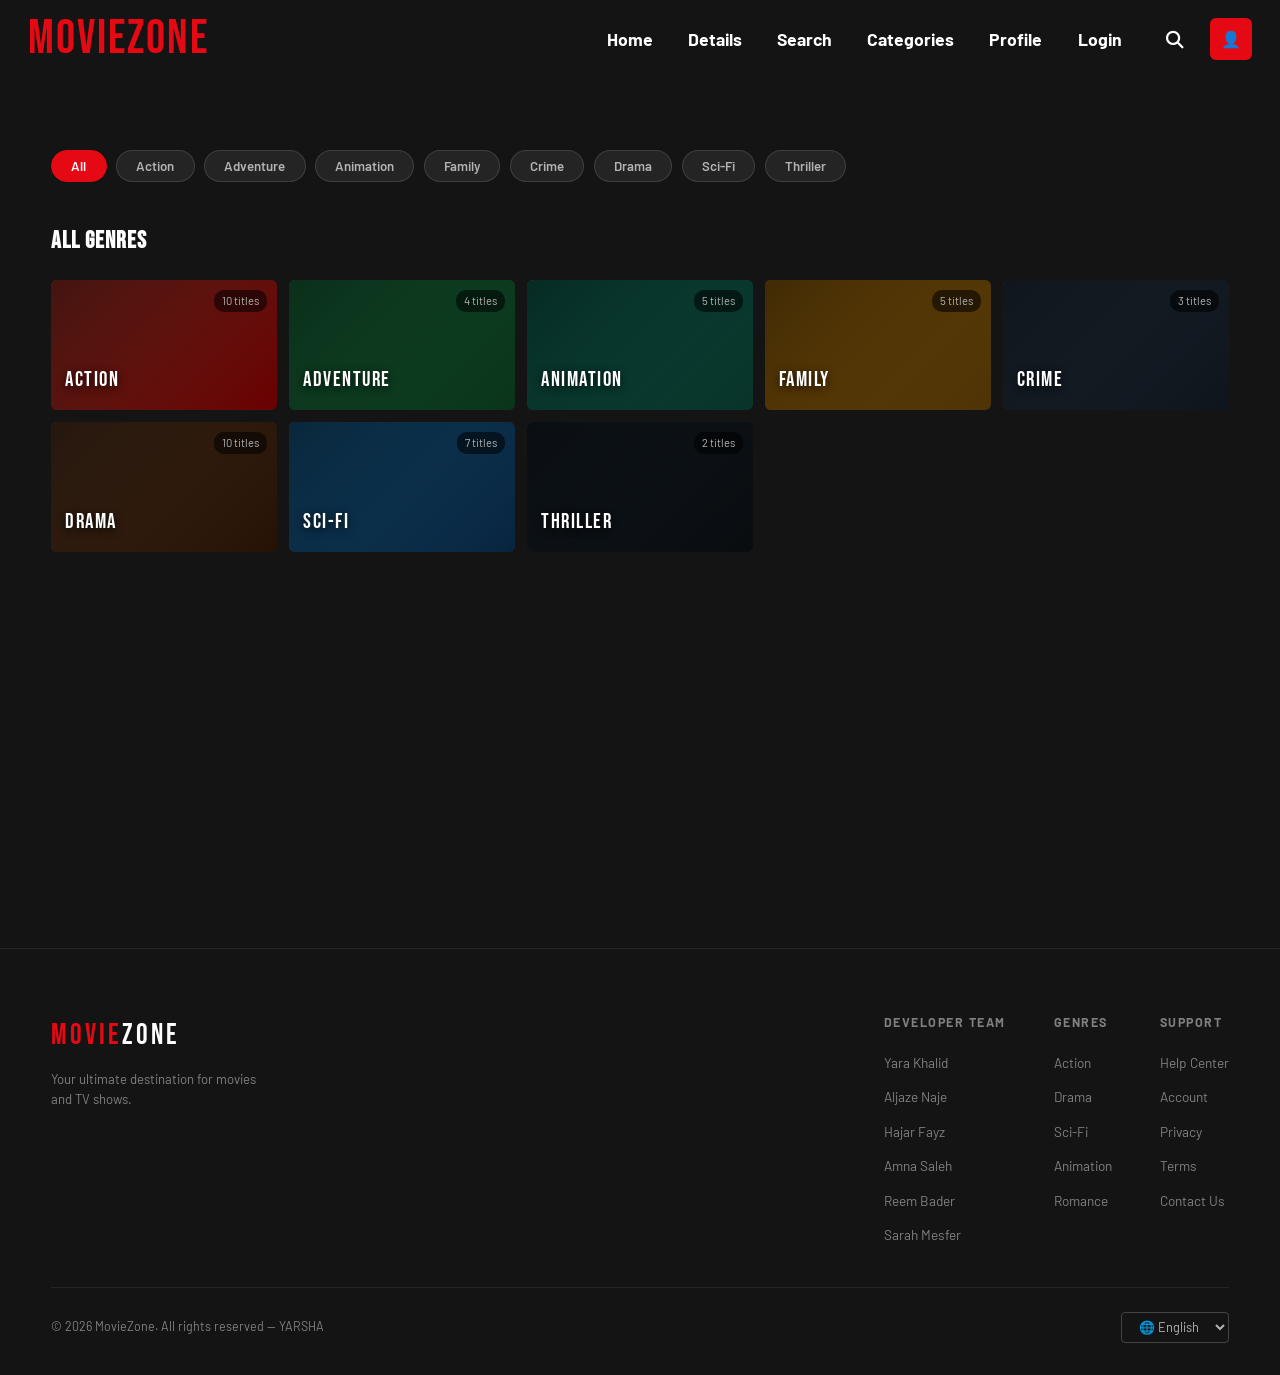
==== commit 4838a268: "Add files via upload" ====
--- a/Categories (2).html
+++ b/Categories (2).html
@@ -460,8 +460,6 @@
   <main class="categories-page">
 
     <div class="categories-header">
-      <h1 class="categories-header__title"><span>Browse</span> by Category</h1>
-      <p class="categories-header__subtitle">Discover movies &amp; shows by genre</p>
     </div>
 
     <!-- Filter Bar -->
